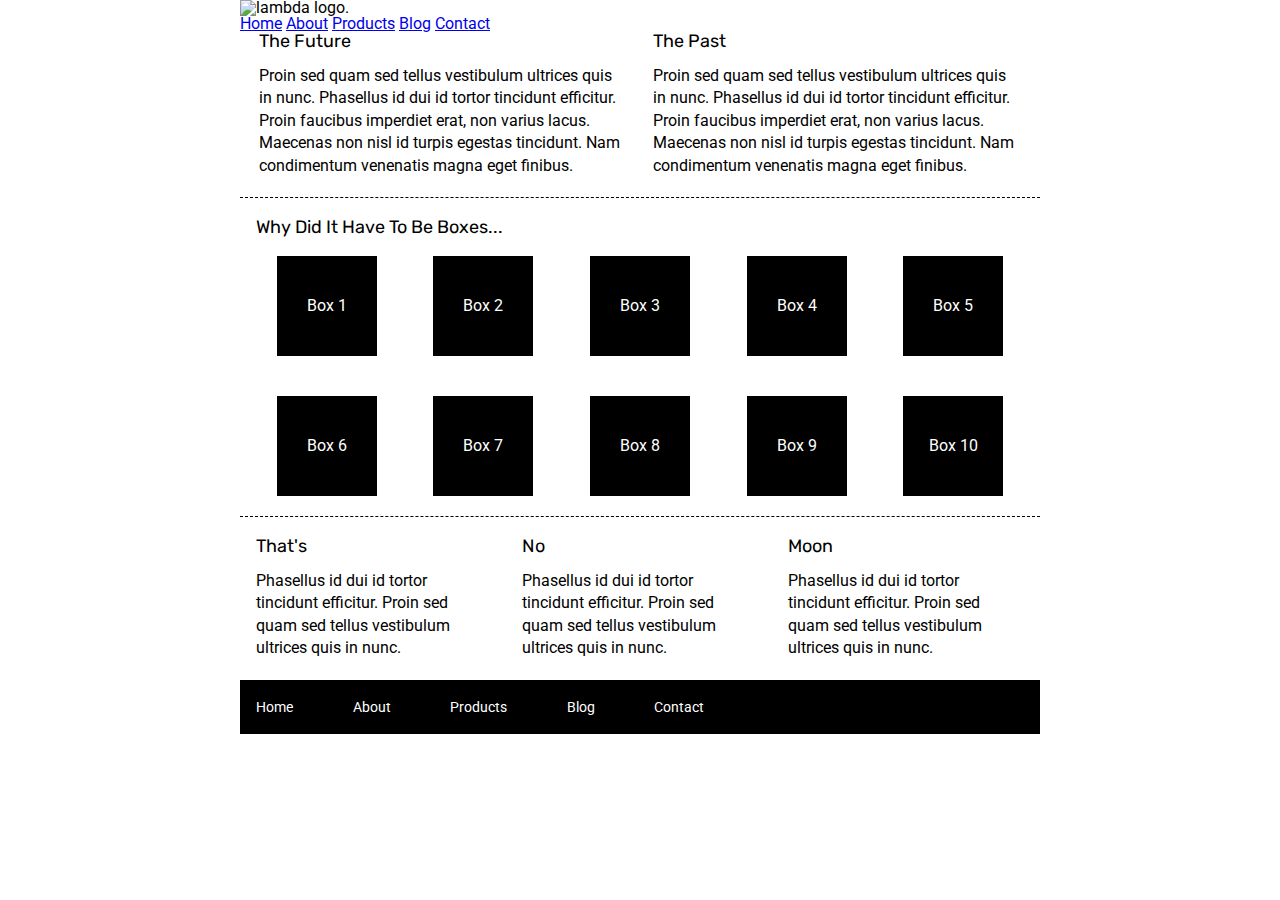
==== index.html @ fbf465f4 "created nav bar" ====
<!doctype html>

<html lang="en">
<head>
  <meta charset="utf-8">

  <title>Sprint Challenge - Home</title>

  <link href="https://fonts.googleapis.com/css?family=Roboto|Rubik" rel="stylesheet">
  <link rel="stylesheet" href="css/index.css">

</head>

<body>
    <div class="container">

        <header id="nav-header">

            
            <img class="lambda-logo" src="img/lambda-black.png" alt="lambda logo.">
           
            
            <nav class="nav-bar">
                <a href="#">Home</a>
                <a href="about.html">About</a>
                <a href="#">Products</a>
                <a href="#">Blog</a>
                <a href="#">Contact</a>
            </nav>
        </header>

        <section class="top-content">
            <div class="text-container">
                <h2>The Future</h2>
                <p>Proin sed quam sed tellus vestibulum ultrices quis in nunc. Phasellus id dui id tortor tincidunt efficitur. Proin faucibus imperdiet erat, non varius lacus. Maecenas non nisl id turpis egestas tincidunt. Nam condimentum venenatis magna eget finibus.</p>
            </div>
            <div class="text-container">
                <h2>The Past</h2>
                <p>Proin sed quam sed tellus vestibulum ultrices quis in nunc. Phasellus id dui id tortor tincidunt efficitur. Proin faucibus imperdiet erat, non varius lacus. Maecenas non nisl id turpis egestas tincidunt. Nam condimentum venenatis magna eget finibus.</p>
            </div>
        </section>
        
        <section class="middle-content">
        
            <h2>Why Did It Have To Be Boxes...</h2>
            
            <div class="boxes">
                <div class="box">Box 1</div>
                <div class="box">Box 2</div>
                <div class="box">Box 3</div>
                <div class="box">Box 4</div>
                <div class="box">Box 5</div>
                <div class="box">Box 6</div>
                <div class="box">Box 7</div>
                <div class="box">Box 8</div>
                <div class="box">Box 9</div>
                <div class="box">Box 10</div>
            </div>
        
        </section>

        <section class="bottom-content">

            <div class="text-container">
                <h2>That's</h2>
                <p>Phasellus id dui id tortor tincidunt efficitur. Proin sed quam sed tellus vestibulum ultrices quis in nunc.</p>
            </div>
            <div class="text-container">
                <h2>No</h2>
                <p>Phasellus id dui id tortor tincidunt efficitur. Proin sed quam sed tellus vestibulum ultrices quis in nunc.</p>
            </div>
            <div class="text-container">
                <h2>Moon</h2>
                <p>Phasellus id dui id tortor tincidunt efficitur. Proin sed quam sed tellus vestibulum ultrices quis in nunc.</p>
            </div>

        </section>
        
        <footer>
            <nav>
                <a href="#">Home</a>
                <a href="about.html">About</a>
                <a href="#">Products</a>
                <a href="#">Blog</a>
                <a href="#">Contact</a>
            </nav>
        </footer>
    </div><!-- container -->        
</body>
</html>
---- css/index.css ----
/* http://meyerweb.com/eric/tools/css/reset/ 
   v2.0 | 20110126
   License: none (public domain)
*/

html, body, div, span, applet, object, iframe,
h1, h2, h3, h4, h5, h6, p, blockquote, pre,
a, abbr, acronym, address, big, cite, code,
del, dfn, em, img, ins, kbd, q, s, samp,
small, strike, strong, sub, sup, tt, var,
b, u, i, center,
dl, dt, dd, ol, ul, li,
fieldset, form, label, legend,
table, caption, tbody, tfoot, thead, tr, th, td,
article, aside, canvas, details, embed, 
figure, figcaption, footer, header, hgroup, 
menu, nav, output, ruby, section, summary,
time, mark, audio, video {
	margin: 0;
	padding: 0;
	border: 0;
	font-size: 100%;
	font: inherit;
	vertical-align: baseline;
}
/* HTML5 display-role reset for older browsers */
article, aside, details, figcaption, figure, 
footer, header, hgroup, menu, nav, section {
	display: block;
}
body {
	line-height: 1;
}
ol, ul {
	list-style: none;
}
blockquote, q {
	quotes: none;
}
blockquote:before, blockquote:after,
q:before, q:after {
	content: '';
	content: none;
}
table {
	border-collapse: collapse;
	border-spacing: 0;
}

* {
    box-sizing: border-box;
}

html, body {
    height: 100%;
    font-family: 'Roboto', sans-serif;
}

h1, h2, h3, h4, h5 {
    font-size: 18px;
    margin-bottom: 15px;
    font-family: 'Rubik', sans-serif;
}

p {
    line-height: 1.4;
}

.container {
    width: 800px;
    margin: 0 auto;
}

.lambda-logo{
}

#navheader {
    display: flex;
	flex-direction: row;
	justify-content: space-between;
	align-items: center;

}






.top-content {
    display: flex;
    flex-wrap: wrap;
    justify-content: space-evenly;
    margin-bottom: 20px;
    border-bottom: 1px dashed black;
}

.top-content .text-container {
    width: 48%;
    padding: 0 1%;
    padding-bottom: 20px;  
}

.middle-content {
    margin-bottom: 20px;
    border-bottom: 1px dashed black;
}

.middle-content h2 {
    padding: 0 2%;
    margin-bottom: 0;
}

.middle-content .boxes {
    display: flex;
    flex-wrap: wrap;
    justify-content: space-evenly;
}

.middle-content .boxes .box {
    width: 12.5%;
    height: 100px;
    background: black;
    margin: 20px 2.5%;
    color: white;
    display: flex;
    align-items: center;
    justify-content: center;
}

.bottom-content {
    display: flex;
    margin: 0 2% 20px;
    justify-content: space-around;
}

.bottom-content .text-container {
    padding-right: 4%;
}

.bottom-content .text-container:last-child {
    padding-right: 0;
}

footer {
    width: 100%;
    background: black;
}

footer nav {
    width: 60%;
    display: flex;
    justify-content: space-between;
    align-items: center;
    padding: 20px 2%;
    font-size: 14px;
}

footer nav a {
    color: white;
    text-decoration: none;
}
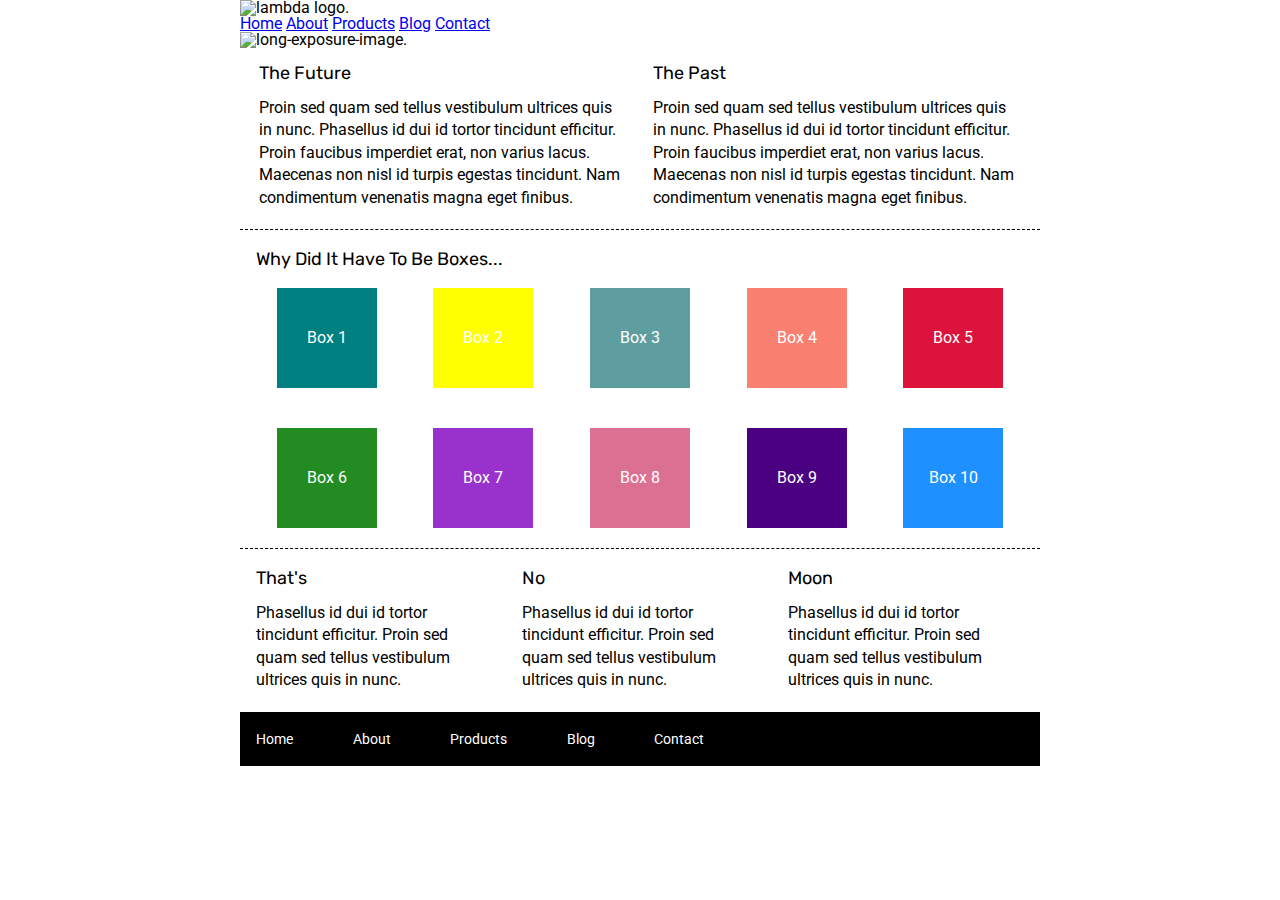
==== commit a470b1ca: "added box colors" ====
--- a/index.html
+++ b/index.html
@@ -29,6 +29,8 @@
             </nav>
         </header>
 
+        <img class="width-image" src="img/jumbo.jpg" alt="long-exposure-image."">
+
         <section class="top-content">
             <div class="text-container">
                 <h2>The Future</h2>
@@ -45,16 +47,16 @@
             <h2>Why Did It Have To Be Boxes...</h2>
             
             <div class="boxes">
-                <div class="box">Box 1</div>
-                <div class="box">Box 2</div>
-                <div class="box">Box 3</div>
-                <div class="box">Box 4</div>
-                <div class="box">Box 5</div>
-                <div class="box">Box 6</div>
-                <div class="box">Box 7</div>
-                <div class="box">Box 8</div>
-                <div class="box">Box 9</div>
-                <div class="box">Box 10</div>
+                <div class="box box1">Box 1</div>
+                <div class="box box2">Box 2</div>
+                <div class="box box3">Box 3</div>
+                <div class="box box4">Box 4</div>
+                <div class="box box5">Box 5</div>
+                <div class="box box6">Box 6</div>
+                <div class="box box7">Box 7</div>
+                <div class="box box8">Box 8</div>
+                <div class="box box9">Box 9</div>
+                <div class="box box10">Box 10</div>
             </div>
         
         </section>
--- a/css/index.css
+++ b/css/index.css
@@ -82,7 +82,10 @@
 
 }
 
-
+.width-image{
+    display: flex;
+    justify-content: center;
+}
 
 
 
@@ -97,7 +100,7 @@
 
 .top-content .text-container {
     width: 48%;
-    padding: 0 1%;
+    padding: 2% 1%;
     padding-bottom: 20px;  
 }
 
@@ -126,6 +129,37 @@
     display: flex;
     align-items: center;
     justify-content: center;
+}
+
+.middle-content .boxes .box1{
+    background: Teal;
+}
+.middle-content .boxes .box2{
+    background: yellow;
+}
+.middle-content .boxes .box3{
+    background: cadetblue;
+}
+.middle-content .boxes .box4{
+    background: salmon;
+}
+.middle-content .boxes .box5{
+    background: crimson;
+}
+.middle-content .boxes .box6{
+    background: forestgreen;
+}
+.middle-content .boxes .box7{
+    background: darkorchid;
+}
+.middle-content .boxes .box8{
+    background: palevioletred;
+}
+.middle-content .boxes .box9{
+    background: indigo;
+}
+.middle-content .boxes .box10{
+    background: dodgerblue;
 }
 
 .bottom-content {
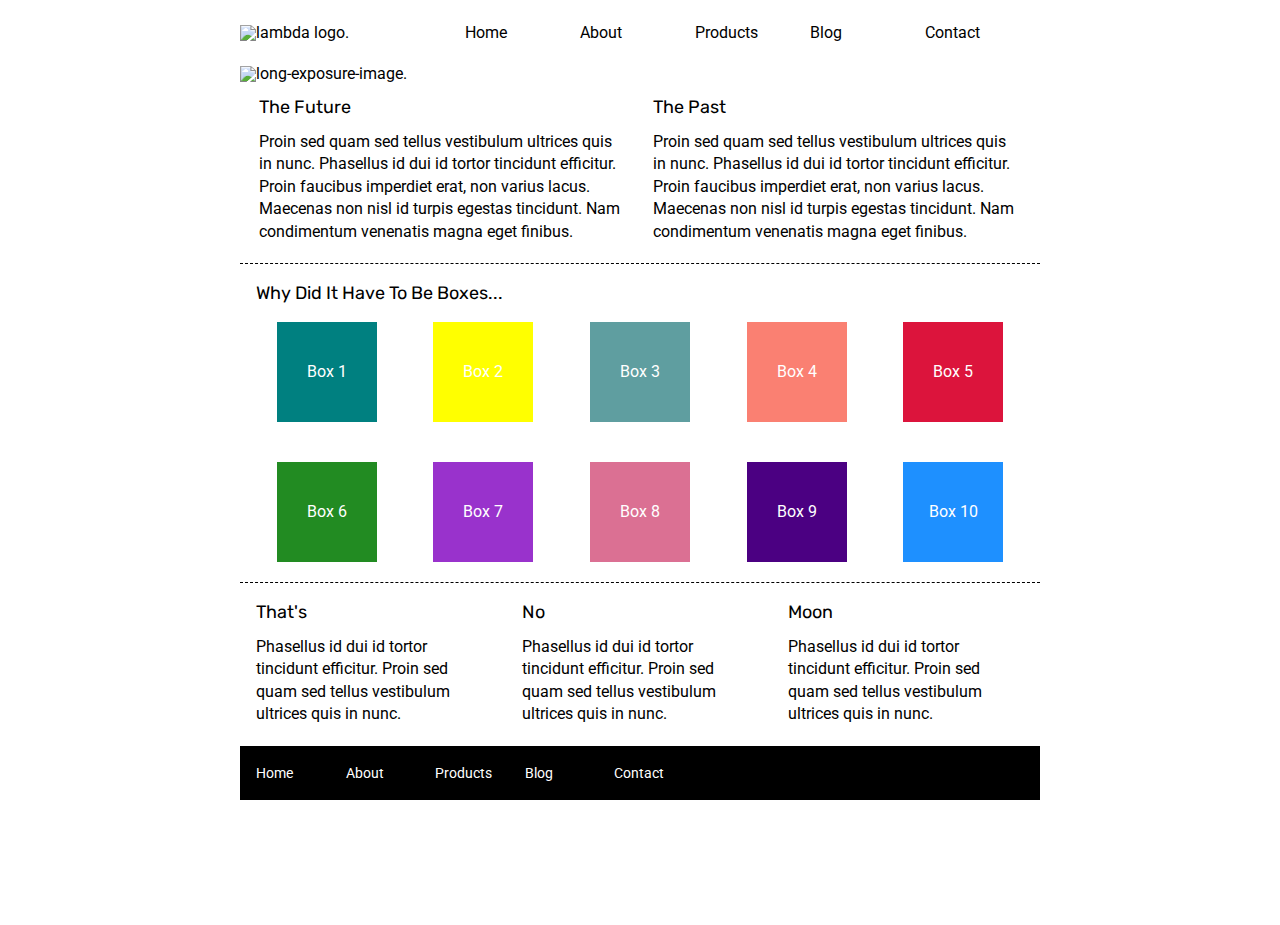
==== commit 03335b64: "fixed nav bar items" ====
--- a/index.html
+++ b/index.html
@@ -18,8 +18,8 @@
 
             
             <img class="lambda-logo" src="img/lambda-black.png" alt="lambda logo.">
-           
             
+                
             <nav class="nav-bar">
                 <a href="#">Home</a>
                 <a href="about.html">About</a>
--- a/css/index.css
+++ b/css/index.css
@@ -74,12 +74,24 @@
 .lambda-logo{
 }
 
-#navheader {
+#nav-header {
     display: flex;
 	flex-direction: row;
 	justify-content: space-between;
 	align-items: center;
-
+	margin: 25px 0px;
+
+}
+
+.nav-bar{
+    display:flex;
+}
+
+a{
+    width: 115px;
+	flex-basis: auto;
+	color: black;
+	text-decoration: none;
 }
 
 .width-image{
